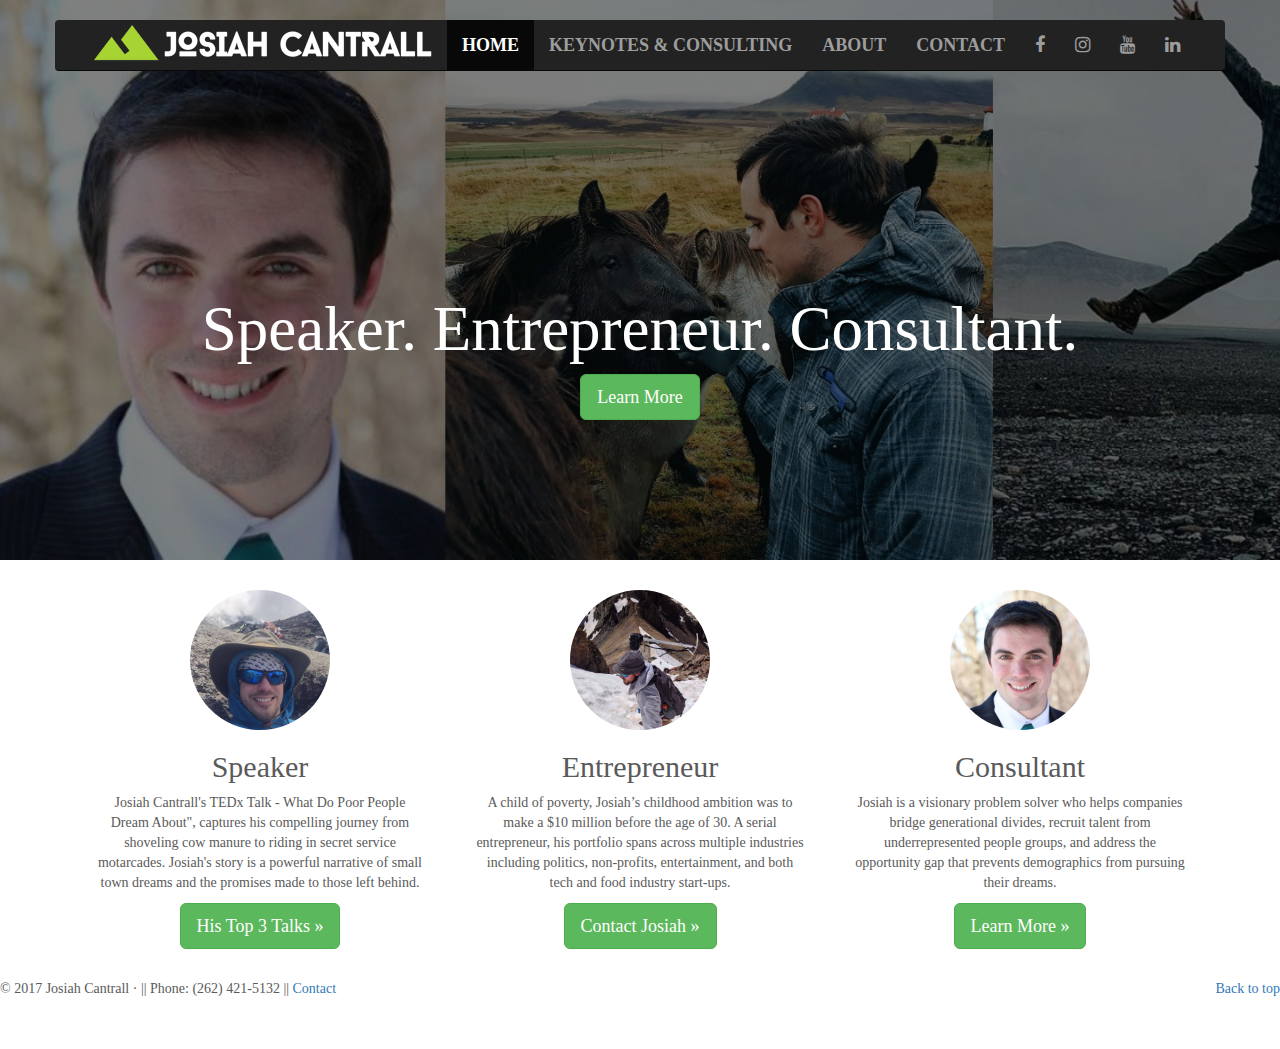
==== index.html @ e33888ea "fixed speaking link on homepage and linkedin link" ====
<!DOCTYPE html>
<html lang="en">
<head>
  <meta charset="utf-8">
  <meta http-equiv="X-UA-Compatible" content="IE=edge">
  <meta name="viewport" content="width=device-width, initial-scale=1">
  <!-- The above 3 meta tags *must* come first in the head; any other head content must come *after* these tags -->
  <meta name="Speeches" content="">
  <meta name="author" content="">

  <title>Josiah Cantrall. Entrepreneur. Speaker. Consultant.</title>

  <!-- Bootstrap core CSS -->
  <link href="bootstrap.min.css" rel="stylesheet">

  <!-- Custom styles for this template -->
  <link href="bootstrap-social.css" rel="stylesheet">
  <link href="carousel.css" rel="stylesheet">
  <link href="fontawesome\css\font-awesome.min.css" rel="stylesheet">
  <link href="https://fonts.google.com/specimen/Montserrat?selection.family=Montserrat" rel="stylesheet" class="text/css">
   <link href="formtest.css" rel="stylesheet">
  <style>
    body {
      font-family: 'Montserrat', serif;
    }
  </style>



</head>


<body>
  <div class="navbar-wrapper">
    <div class="container">

      <nav class="navbar navbar-inverse navbar-static-top">
        <div class="container">
          <div class="navbar-header">
            <button type="button" class="navbar-toggle collapsed" data-toggle="collapse" data-target="#navbar" aria-expanded="false" aria-controls="navbar">
              <span class="sr-only">Toggle navigation</span>
              <span class="icon-bar"></span>
              <span class="icon-bar"></span>
              <span class="icon-bar"></span>
            </button>
            <a href="index.html">
            <img id="logo" src="tran.png" alt="Josiah Logo">
            </a>
          </div>
          <div id="navbar" class="navbar-collapse collapse">
            <ul class="nav navbar-nav">
              <li class="active"><a href="index.html">Home</a></li>
              <li><a href="Speaking.html">Keynotes & Consulting</a></li>
              <li><a href="about1.html">About</a></li>
              <li><a href="contact1.html">Contact</a></li>
                <li><a href="https://www.facebook.com/josiahjamescantrall/"><i class="fa fa-md fa-facebook"></i></a></li>
                <li><a href="https://www.instagram.com/poverty2worldtraveler/"><i class="fa fa-md fa-instagram"></i></a></li>
                <li><a href="https://www.youtube.com/user/josiahjcantrall"><i class="fa fa-md fa-youtube"></i></a></li>
                <li><a href="https://www.linkedin.com/in/josiah-cantrall-01181426/de"><i class="fa fa-md fa-linkedin"></i></a></li>
        </ul>
      </div>
    </div>
  </nav>

</div>
</div>

<div class="graphic">
<div class="row">
  <div class="jumbotron">
  <div class="bg-overlay">
  <div class="container">
    <h1>Speaker. Entrepreneur. Consultant.</h1>
    <p><a class="btn btn-lg btn-success" href="about1.html" role="button">Learn More</a></p>
      </div>
  </div>
  </div>


  <div class="container marketing">

    <!-- Three columns of text below the carousel -->

      <div class="col-lg-4">
        <img class="img-circle" src="winter.jpg" alt="Rest Break On Mount Kilomanjaro" width="140" height="140">
        <h2>Speaker</h2>
        <p>Josiah Cantrall's TEDx Talk - What Do Poor People Dream About", captures his compelling journey from shoveling cow manure to riding in secret service motarcades. Josiah's story is a powerful narrative of small town dreams and the promises made to those left behind.</p>
        <p><a class="btn btn-lg btn-success" href="Speaking.html" role="button">His Top 3 Talks &raquo;</a></p>
      </div><!-- /.col-lg-4 -->
          <div class="row">
      <div class="col-lg-4">
        <img class="img-circle" src="iceax.jpg" alt="Josiah Climbing In Colorado" width="140" height="140">
        <h2>Entrepreneur</h2>
        <p>A child of poverty, Josiah’s childhood ambition was to make a $10 million before the age of 30. A serial entrepreneur, his portfolio spans across multiple industries including politics, non-profits, entertainment, and both tech and food industry start-ups.</p>
                <p><a class="btn btn-lg btn-success" href="contact1.html" role="button">Contact Josiah &raquo;</a></p>
      </div><!-- /.col-lg-4 -->
      <div class="col-lg-4">
        <img class="img-circle" src="linkedin.jpg" alt="Portrait Of Josiah" width="140" height="140">
        <h2>Consultant</h2>
        <p>Josiah is a visionary problem solver who helps companies bridge generational divides, recruit talent from underrepresented people groups, and address the opportunity gap that prevents demographics from pursuing their dreams.</p>
                <p><a class="btn btn-lg btn-success" href="contact1.html" role="button">Learn More &raquo;</a></p>
      </div><!-- /.col-lg-4 -->
    </div><!-- /.row -->

    </div>

    <!-- FOOTER -->
    <footer>
      <p class="pull-right"><a href="#">Back to top</a></p>
      <p>&copy; 2017 Josiah Cantrall &middot; || Phone: (262) 421-5132 || <a href="contact1.html">Contact</a></p>
      </footer>

    </div><!-- /.container -->


    <!-- Bootstrap core JavaScript
    ================================================== -->
    <!-- Placed at the end of the document so the pages load faster -->
    <script src="https://ajax.googleapis.com/ajax/libs/jquery/1.12.4/jquery.min.js"></script>
    <script>window.jQuery || document.write('<script src="js/vendor/jquery.min.js"><\/script>')</script>
    <script src="js/bootstrap.min.js"></script>
  </body>
  </html>
---- carousel.css ----
/* GLOBAL STYLES
-------------------------------------------------- */
/* Padding below the footer and lighter body text */

body {
  padding-bottom: 40px;
  color: #5a5a5a;
}




/* CUSTOMIZE THE CAROUSEL
-------------------------------------------------- */

/* Carousel base class */
.carousel {
  height: 500px;
  margin-bottom: 60px;
}
/* Since positioning the image, we need to help out the caption */
.carousel-caption {
  z-index: 10;
}

/* Declare heights because of positioning of img element */
.carousel .item {
  height: 500px;
  background-color: #777;
}
.carousel-inner > .item > img {
  position: absolute;
  top: 0;
  left: 0;
  min-width: 100%;
  height: 500px;
}


/* MARKETING CONTENT
-------------------------------------------------- */

/* Center align the text within the three columns below the carousel */
.marketing .col-lg-4 {
  margin-bottom: 20px;
  text-align: center;
}
.marketing h2 {
  font-weight: normal;
}
.marketing .col-lg-4 p {
  margin-right: 10px;
  margin-left: 10px;
}



/* Featurettes
------------------------- */

.featurette-divider {
  margin: 80px 0; /* Space out the Bootstrap <hr> more */
}

/* Thin out the marketing headings */
.featurette-heading {
  font-weight: 300;
  line-height: 1;
  letter-spacing: -1px;
}


/* RESPONSIVE CSS
-------------------------------------------------- */

@media (min-width: 768px) {
  /* Navbar positioning foo */
  .navbar-wrapper {
    margin-top: 20px;
  }
  .navbar-wrapper .container {
    padding-right: 15px;
    padding-left: 15px;
  }
  .navbar-wrapper .navbar {
    padding-right: 0;
    padding-left: 0;
  }

  /* The navbar becomes detached from the top, so we round the corners */
  .navbar-wrapper .navbar {
    border-radius: 4px;
  }

  /* Bump up size of carousel content */
  .carousel-caption p {
    margin-bottom: 20px;
    font-size: 21px;
    line-height: 1.4;
  }

  .featurette-heading {
    font-size: 50px;
  }
}

@media (min-width: 992px) {
  .featurette-heading {
    margin-top: 120px;
  }
}
---- formtest.css ----
.css-selector {
  font-family: 'Font Name', 'Montserrat', sans-serif;
}

@font-face {
    font-family: myFirstFont;
    src: url(font-family: 'Montserrat', sans-serif;);
}


.formtest{
    width: 100%;
    padding: 12px 20px;
    margin: 8px 0;
    display: inline-block;
    border: 1px solid #ccc;
    border-radius: 4px;
    box-sizing: border-box;
    background-color: #F0F0F0;
    border-radius: 5px;
    padding: 20px;
}

.button{
    width: 100%;
    background-color: #4CAF50;
    color: white;
    padding: 14px 20px;
    margin: 8px 0;
    border: none;
    border-radius: 4px;
    cursor: pointer;
   

}


 
}
.static > .item > img {
  position: absolute;
  top: 0;
  left: 0;
  min-width: 100%;
  max-height: 400px;
}


}

h3 {
    font-size: 15
}


body {
  padding-bottom: 40px;
  color: #5a5a5a;
}

.row {

  margin-right:auto;
  margin-left:auto;
}

/* CUSTOMIZE THE NAVBAR
-------------------------------------------------- */

/* Special class on .container surrounding .navbar, used for positioning it into place. */
.navbar-wrapper {
  position: absolute;
  top: 0;
  right: 0;
  left: 0;
  z-index: 20;
  font-size: 18px;
  text-transform: uppercase;
  float: right;
}

/* Flip around the padding for proper display in narrow viewports */
.navbar-wrapper > .container {
  padding-right: 0;
  padding-left: 0;
}
.navbar-wrapper .navbar {
  padding-right: 15px;
  padding-left: 15px;
}
.navbar-wrapper .navbar .container {
  width: auto;
}

.jumbotron {
    position: relative; 
    width: 100%; /* for IE 6 */
    height: auto;
    overflow: hidden;
    padding-top: 275px;
    padding-bottom: 125px;
    font-size: 35px;
    text-align: center;
    color: #FFFFFF;
    background-size: cover;
    background-image: url("noborders.jpg");
}

p.thick {
    font-weight: bold;
}

#logo {
  vertical-align: left;
  width: 100%;
}

.fa{
    float: none;
}

.jumbotron .bg-overlay {
    background: rgba(0,0,0,0.5);
    width: 100%;
    margin-top: -9999px; 
    padding-top: 9999px;
    margin-bottom: -9999px;
    padding-bottom: 9999px;

}

h6 {
  font-size: 18
  font-weight bold
}
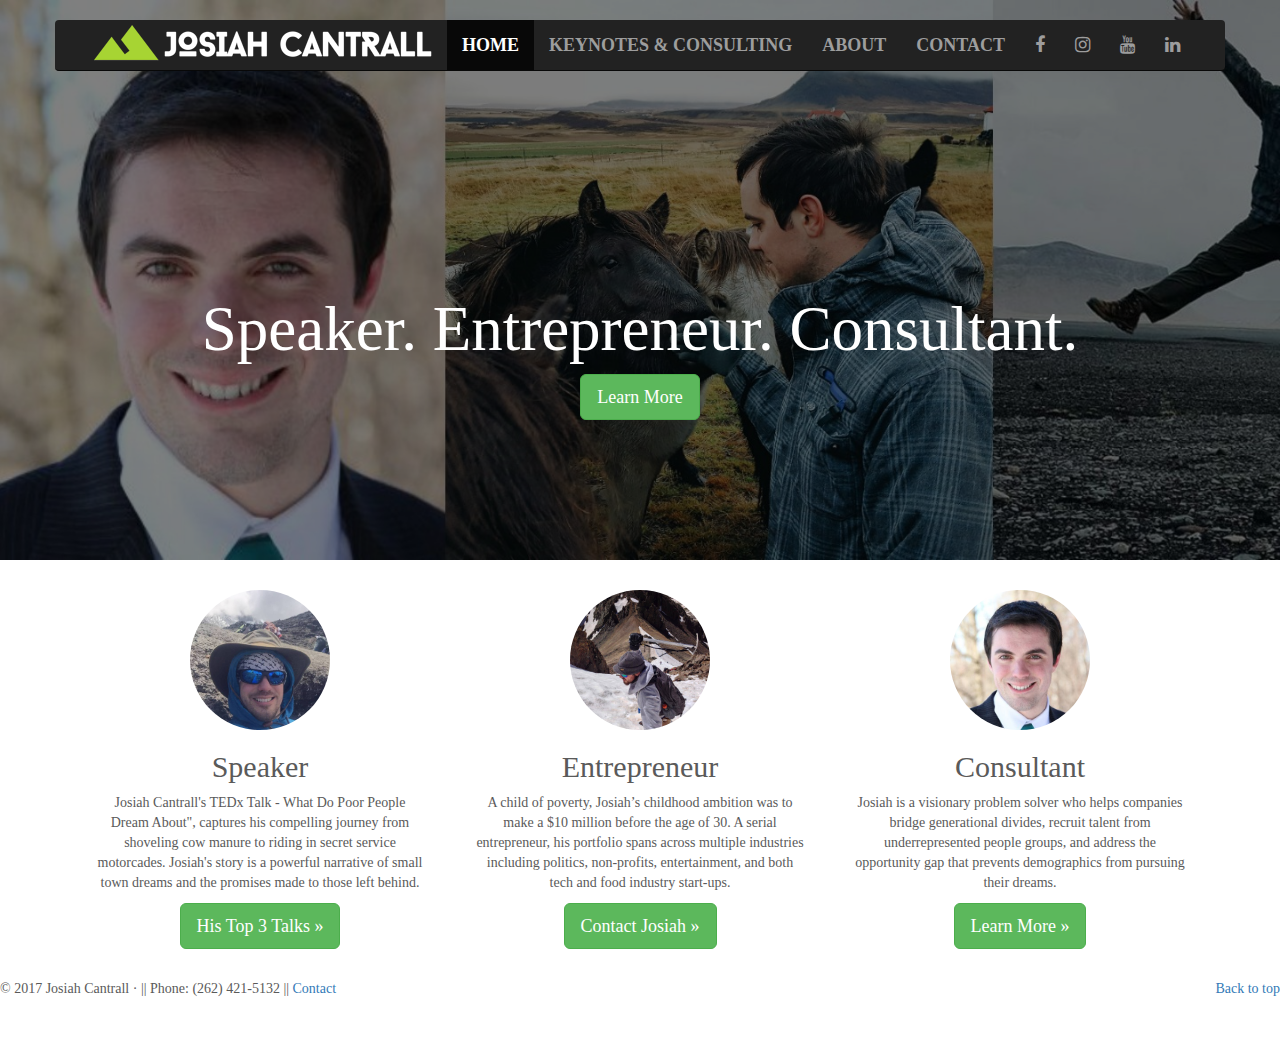
==== commit f5687ede: "fixed spelling errors" ====
--- a/index.html
+++ b/index.html
@@ -56,7 +56,7 @@
                 <li><a href="https://www.facebook.com/josiahjamescantrall/"><i class="fa fa-md fa-facebook"></i></a></li>
                 <li><a href="https://www.instagram.com/poverty2worldtraveler/"><i class="fa fa-md fa-instagram"></i></a></li>
                 <li><a href="https://www.youtube.com/user/josiahjcantrall"><i class="fa fa-md fa-youtube"></i></a></li>
-                <li><a href="https://www.linkedin.com/in/josiah-cantrall-01181426/de"><i class="fa fa-md fa-linkedin"></i></a></li>
+                <li><a href="https://www.linkedin.com/in/josiah-cantrall-01181426"><i class="fa fa-md fa-linkedin"></i></a></li>
         </ul>
       </div>
     </div>
@@ -84,7 +84,7 @@
       <div class="col-lg-4">
         <img class="img-circle" src="winter.jpg" alt="Rest Break On Mount Kilomanjaro" width="140" height="140">
         <h2>Speaker</h2>
-        <p>Josiah Cantrall's TEDx Talk - What Do Poor People Dream About", captures his compelling journey from shoveling cow manure to riding in secret service motarcades. Josiah's story is a powerful narrative of small town dreams and the promises made to those left behind.</p>
+        <p>Josiah Cantrall's TEDx Talk - What Do Poor People Dream About", captures his compelling journey from shoveling cow manure to riding in secret service motorcades. Josiah's story is a powerful narrative of small town dreams and the promises made to those left behind.</p>
         <p><a class="btn btn-lg btn-success" href="Speaking.html" role="button">His Top 3 Talks &raquo;</a></p>
       </div><!-- /.col-lg-4 -->
           <div class="row">
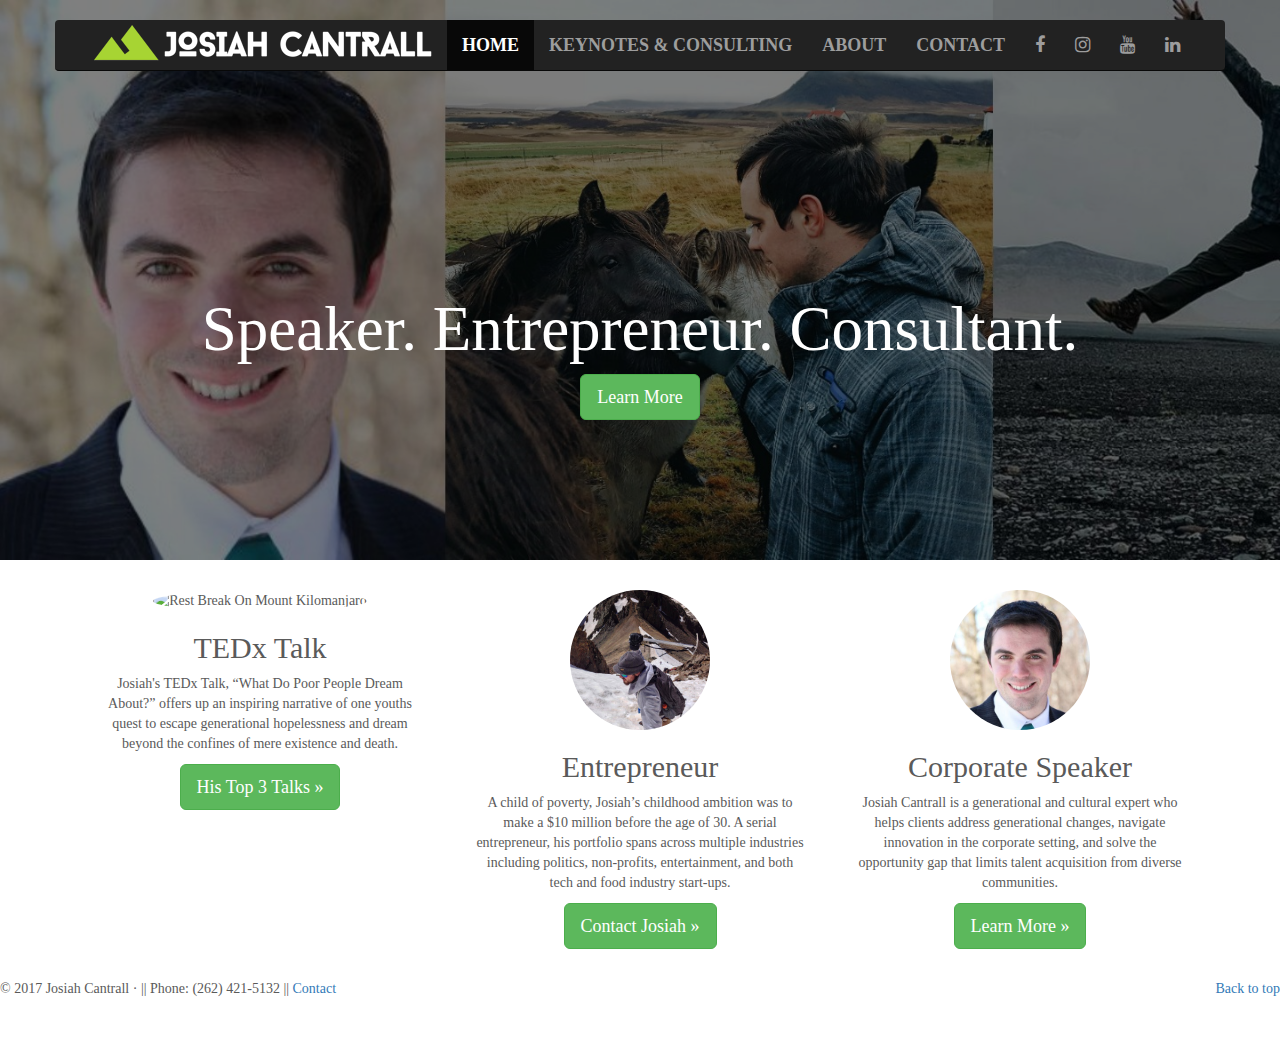
==== commit f0e6a3f1: "new pic" ====
--- a/index.html
+++ b/index.html
@@ -82,9 +82,9 @@
     <!-- Three columns of text below the carousel -->
 
       <div class="col-lg-4">
-        <img class="img-circle" src="winter.jpg" alt="Rest Break On Mount Kilomanjaro" width="140" height="140">
-        <h2>Speaker</h2>
-        <p>Josiah Cantrall's TEDx Talk - What Do Poor People Dream About", captures his compelling journey from shoveling cow manure to riding in secret service motorcades. Josiah's story is a powerful narrative of small town dreams and the promises made to those left behind.</p>
+        <img class="img-circle" src="Speak.jpg" alt="Rest Break On Mount Kilomanjaro" width="140" height="140">
+        <h2>TEDx Talk</h2>
+        <p>Josiah's TEDx Talk, “What Do Poor People Dream About?” offers up an inspiring narrative of one youths quest to escape generational hopelessness and dream beyond the confines of mere existence and death.</p>
         <p><a class="btn btn-lg btn-success" href="Speaking.html" role="button">His Top 3 Talks &raquo;</a></p>
       </div><!-- /.col-lg-4 -->
           <div class="row">
@@ -96,8 +96,8 @@
       </div><!-- /.col-lg-4 -->
       <div class="col-lg-4">
         <img class="img-circle" src="linkedin.jpg" alt="Portrait Of Josiah" width="140" height="140">
-        <h2>Consultant</h2>
-        <p>Josiah is a visionary problem solver who helps companies bridge generational divides, recruit talent from underrepresented people groups, and address the opportunity gap that prevents demographics from pursuing their dreams.</p>
+        <h2>Corporate Speaker</h2>
+        <p>Josiah Cantrall is a generational and cultural expert who helps clients address generational changes, navigate innovation in the corporate setting, and solve the opportunity gap that limits talent acquisition from diverse communities.</p>
                 <p><a class="btn btn-lg btn-success" href="contact1.html" role="button">Learn More &raquo;</a></p>
       </div><!-- /.col-lg-4 -->
     </div><!-- /.row -->
--- a/formtest.css
+++ b/formtest.css
@@ -106,9 +106,7 @@
     background-image: url("noborders.jpg");
 }
 
-p.thick {
-    font-weight: bold;
-}
+
 
 #logo {
   vertical-align: left;
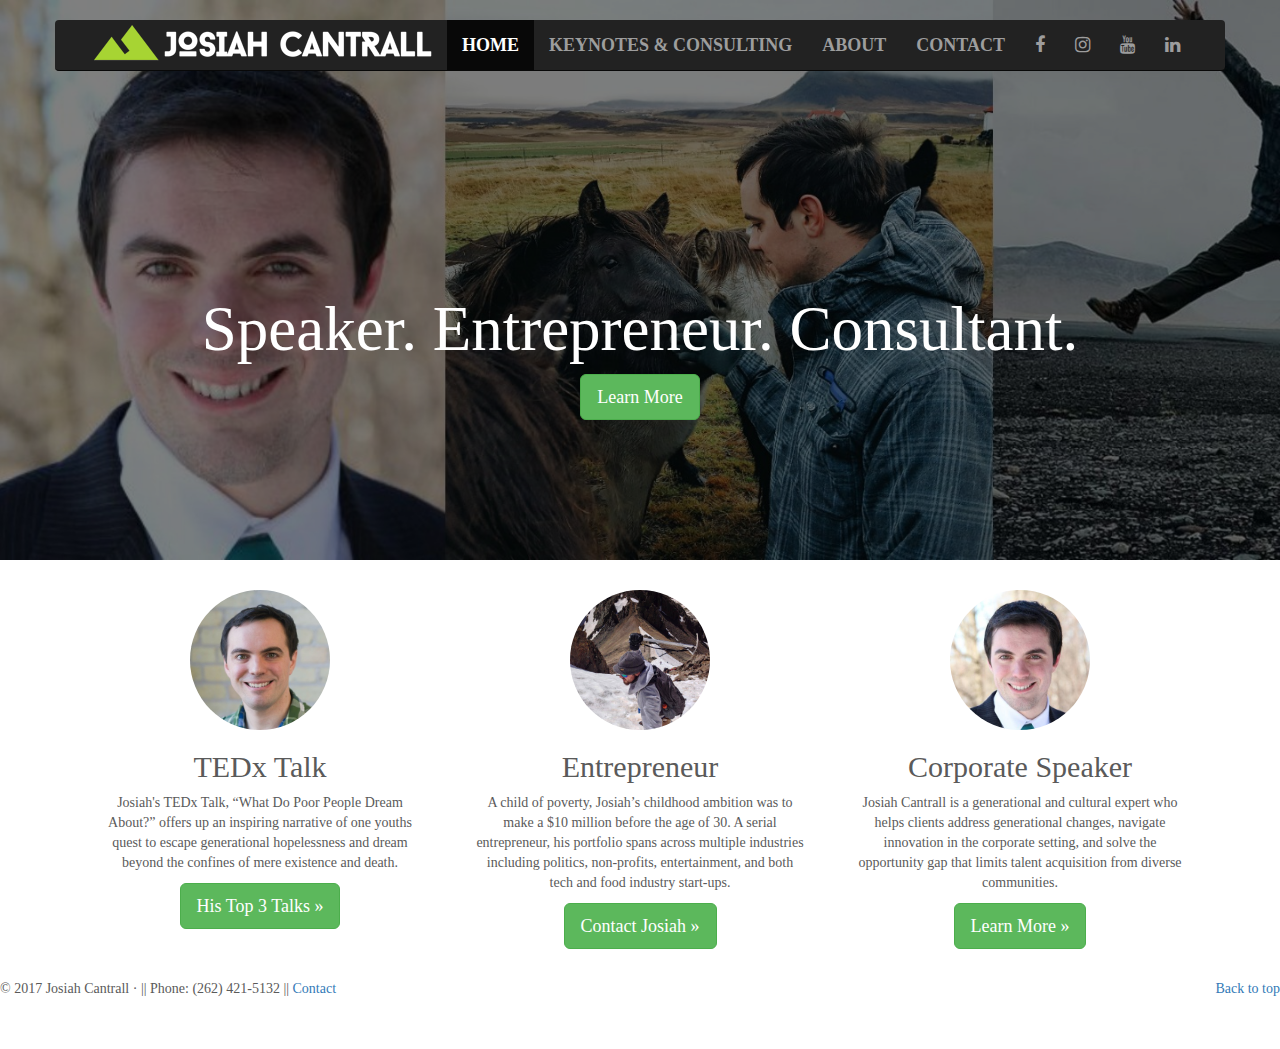
==== commit b2819b68: "pic" ====
--- a/index.html
+++ b/index.html
@@ -82,7 +82,7 @@
     <!-- Three columns of text below the carousel -->
 
       <div class="col-lg-4">
-        <img class="img-circle" src="Speak.jpg" alt="Rest Break On Mount Kilomanjaro" width="140" height="140">
+        <img class="img-circle" src="Speak1.jpg" alt="Rest Break On Mount Kilomanjaro" width="140" height="140">
         <h2>TEDx Talk</h2>
         <p>Josiah's TEDx Talk, “What Do Poor People Dream About?” offers up an inspiring narrative of one youths quest to escape generational hopelessness and dream beyond the confines of mere existence and death.</p>
         <p><a class="btn btn-lg btn-success" href="Speaking.html" role="button">His Top 3 Talks &raquo;</a></p>
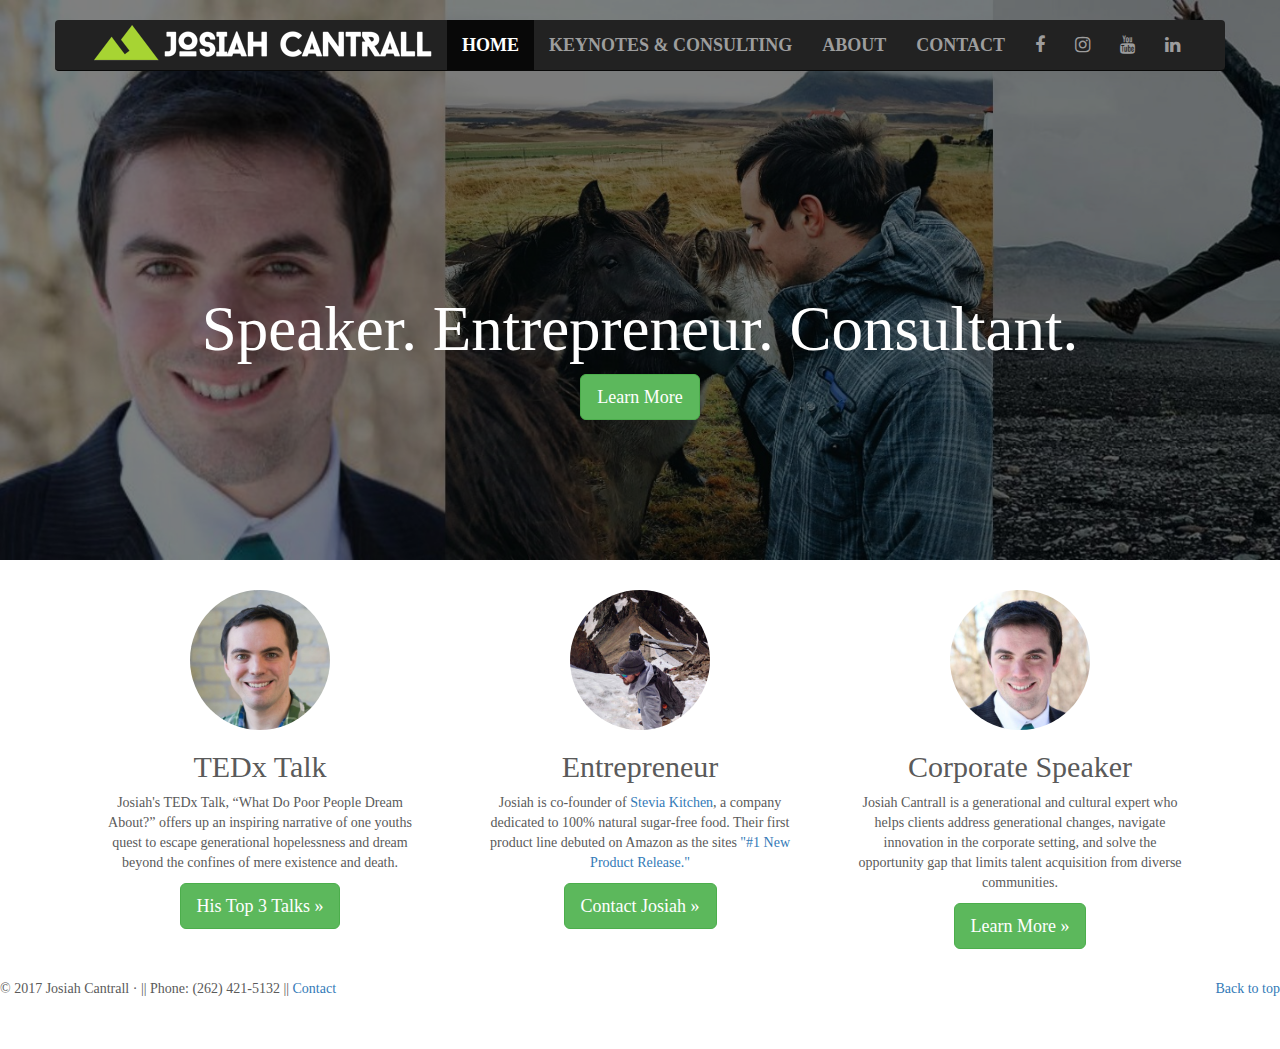
==== commit 182cdfef: "added movie" ====
--- a/index.html
+++ b/index.html
@@ -91,7 +91,7 @@
       <div class="col-lg-4">
         <img class="img-circle" src="iceax.jpg" alt="Josiah Climbing In Colorado" width="140" height="140">
         <h2>Entrepreneur</h2>
-        <p>A child of poverty, Josiah’s childhood ambition was to make a $10 million before the age of 30. A serial entrepreneur, his portfolio spans across multiple industries including politics, non-profits, entertainment, and both tech and food industry start-ups.</p>
+        <p>Josiah is co-founder of <a href="http://www.steviakitchen.com" target="_blank">Stevia Kitchen</a>, a company dedicated to 100% natural sugar-free food. Their first product line debuted on Amazon as the sites <a href="https://www.facebook.com/notes/stevia-kitchen/girl-w-chronic-illness-debuts-amazons-1-new-product-release/1027659880650863" target="_blank">"#1 New Product Release."</a></p>
                 <p><a class="btn btn-lg btn-success" href="contact1.html" role="button">Contact Josiah &raquo;</a></p>
       </div><!-- /.col-lg-4 -->
       <div class="col-lg-4">
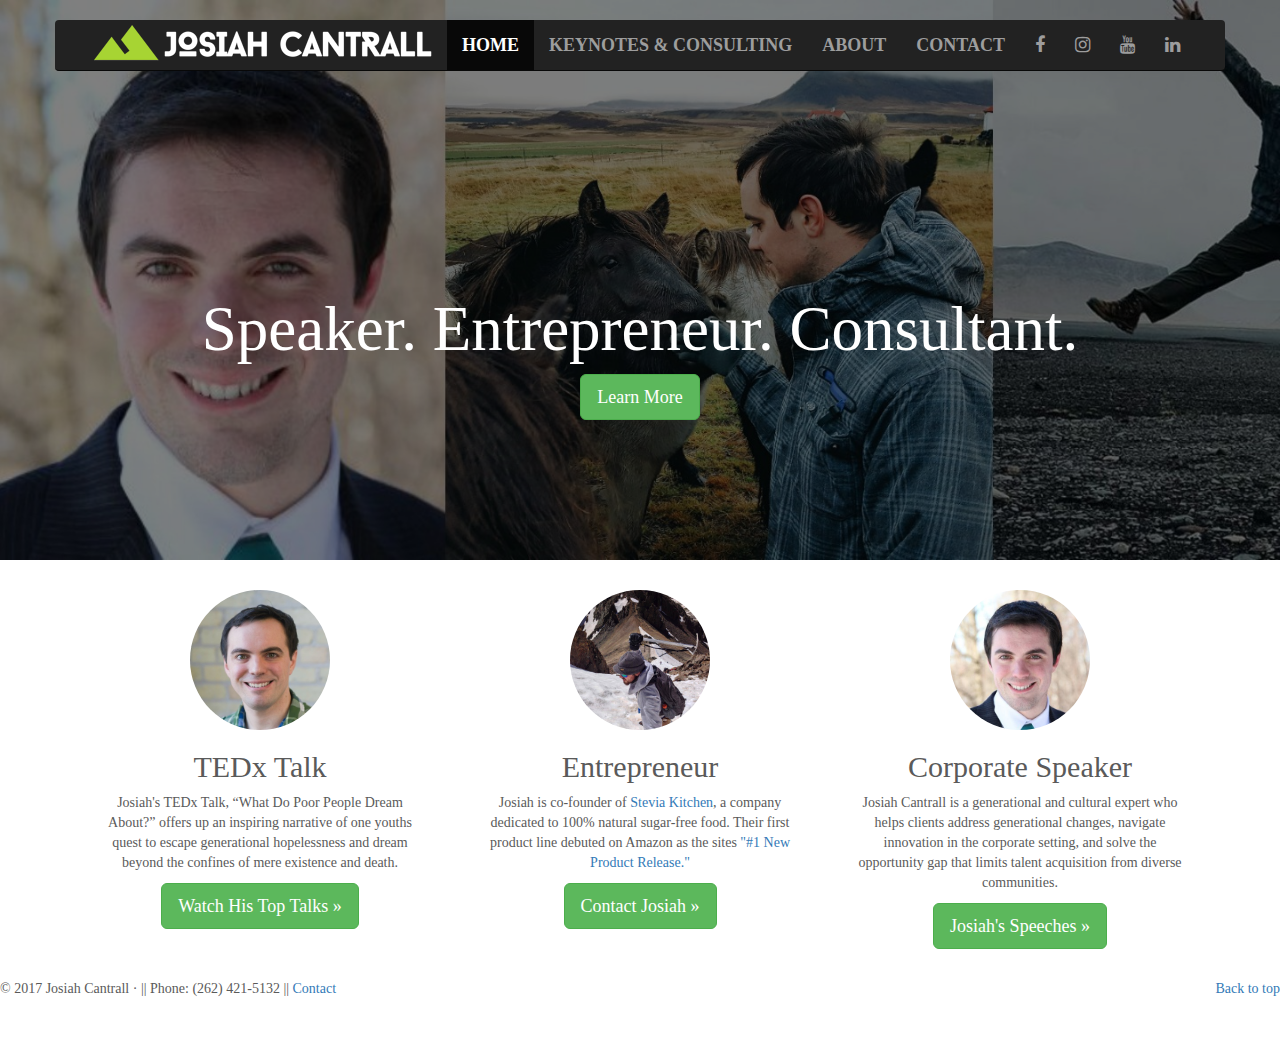
==== commit 2dc7a4bb: "added video" ====
--- a/index.html
+++ b/index.html
@@ -85,7 +85,7 @@
         <img class="img-circle" src="Speak1.jpg" alt="Rest Break On Mount Kilomanjaro" width="140" height="140">
         <h2>TEDx Talk</h2>
         <p>Josiah's TEDx Talk, “What Do Poor People Dream About?” offers up an inspiring narrative of one youths quest to escape generational hopelessness and dream beyond the confines of mere existence and death.</p>
-        <p><a class="btn btn-lg btn-success" href="Speaking.html" role="button">His Top 3 Talks &raquo;</a></p>
+        <p><a class="btn btn-lg btn-success" href="Speaking.html" role="button">Watch His Top Talks &raquo;</a></p>
       </div><!-- /.col-lg-4 -->
           <div class="row">
       <div class="col-lg-4">
@@ -98,7 +98,7 @@
         <img class="img-circle" src="linkedin.jpg" alt="Portrait Of Josiah" width="140" height="140">
         <h2>Corporate Speaker</h2>
         <p>Josiah Cantrall is a generational and cultural expert who helps clients address generational changes, navigate innovation in the corporate setting, and solve the opportunity gap that limits talent acquisition from diverse communities.</p>
-                <p><a class="btn btn-lg btn-success" href="contact1.html" role="button">Learn More &raquo;</a></p>
+                <p><a class="btn btn-lg btn-success" href="contact1.html" role="button">Josiah's Speeches &raquo;</a></p>
       </div><!-- /.col-lg-4 -->
     </div><!-- /.row -->
 
